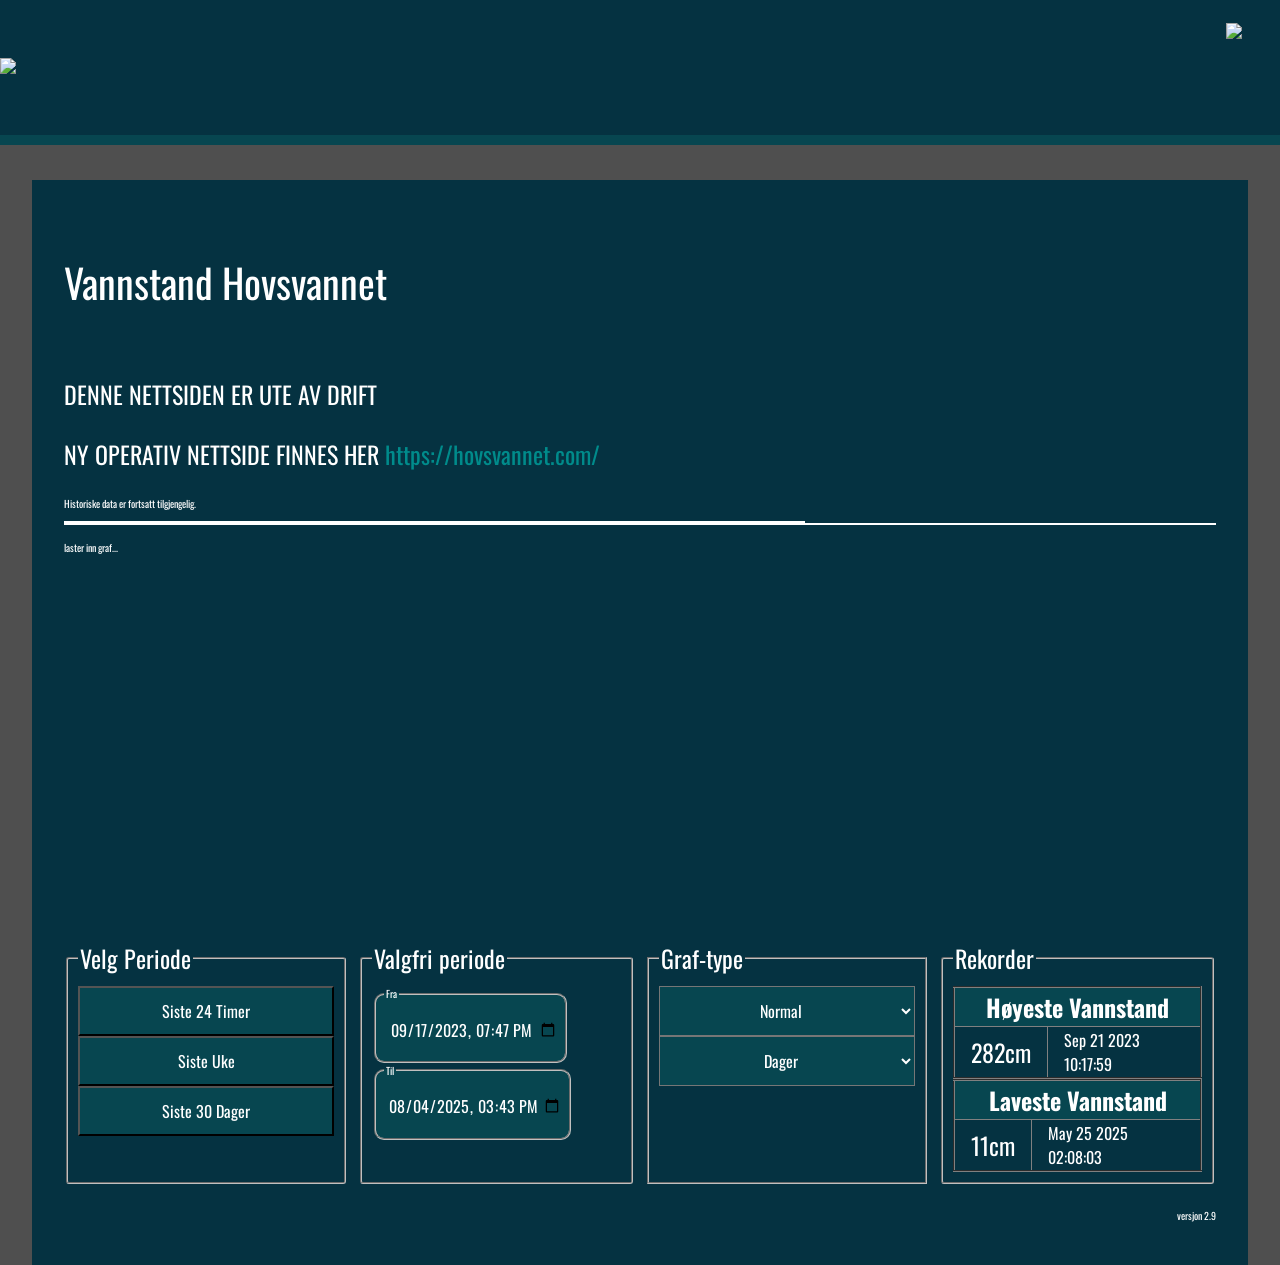
==== firebase/public/waterLevel.html @ f844af87 "Add info and link to new https://hovsvannet.com/ website" ====
<!DOCTYPE html>
<html lang="no">
<head>
    <meta charset="UTF-8">
    <title>Hovsvannet</title>
    <link href="logoHovsvannet.png" sizes="96x96" rel="icon" type="image/png">
    <link rel="stylesheet" href="hovsvannet.css">
    <link href="https://fonts.googleapis.com/css2?family=Oswald:wght@500&display=swap" rel="stylesheet">
    
    <script src="https://www.gstatic.com/firebasejs/9.0.2/firebase-app-compat.js"></script>
    <script src="https://www.gstatic.com/firebasejs/9.0.2/firebase-database-compat.js"></script>
    <script src="https://www.gstatic.com/charts/loader.js"></script>
    <script src="waterLevelFile.js"></script>
    <script src="waterLevelScript.js"></script>
</head>
<body>
    <nav class="navbar">
        <a href="index.html"><img src="logoHovsvannet.png" style="height: 15vh;"></a>
        <div class="menuDiv">
            <img src="menuIconWhite.png" style="height: 10vh; float: right; " onclick="toggleDropdown()" >
            <div id="myDropdown" class="dropdown-content">
                <a href="index.html">Temperatur i Hovsvannet</a>
                <a href="waterLevel.html">Vannstand Hovsvannet</a>
                <a href="about.html">Info om Hovsvannet</a>
            </div>
        </div>
    </nav>

    <div style="height: 20vh;"></div>

    <div class="centerDiv">
        <div class="div">
            <p class="title2">Vannstand Hovsvannet</p>
            <div class="grid-container" style="border-bottom: 2px solid white;">
                <div class="grid-container" style="border-bottom: 2px solid white;">
                    <div>
                        <p id="lastMeasurement" style="margin-bottom: 0;" class="title3">DENNE NETTSIDEN ER UTE AV DRIFT</p>
                        <p class="title3">NY OPERATIV NETTSIDE FINNES HER <a href="https://hovsvannet.com/">https://hovsvannet.com/</a></p>
                        <p id="lastMeasurementDate" style="margin-top: 0;">Historiske data er fortsatt tilgjengelig.</p>
                    </div>
                </div>
            </div>
            <br>
        <div id="myChart" style="width:100%; max-width:2000px; height:400px; ">laster inn graf...</div>
        <div class="grid">
            <div class="velgIntervallDiv" >
                <fieldset class="title3" style=" border-radius: 3px; background-color: rgb(5, 50, 65); padding: 10px;"> 
                    <legend>Velg Periode</legend>
                    <div>
                        <button onclick="setDataInterval(24*60*60*1000)">Siste 24 Timer</button>
                        <button onclick="setDataInterval(7*24*60*60*1000)">Siste Uke</button>
                        <button onclick="setDataInterval(30*24*60*60*1000)">Siste 30 Dager</button>                      
                    </div>
                </fieldset>
            </div>

            <div class="velgIntervallDiv">
                    <fieldset style="border-radius: 3px; background-color: rgb(5, 50, 65); padding: 10px;">
                        <legend class="title3">Valgfri periode</legend>
                        <fieldset style="border-radius: 10px; display: inline-block; background-color: rgb(7, 70, 80);">
                            <legend>Fra</Frame></legend>
                            <input class="dateInput" style="border:none;" type="datetime-local" oninput="chooseInterval(hovsvannet.graphType, hovsvannet.intervalSize)" id="startDateSelector">
                        </fieldset>
                        
                        <fieldset style="border-radius: 10px; display: inline-block; background-color: rgb(7, 70, 80)">
                            <legend>Til</Frame></legend>
                            <input class="dateInput" style="border:none;" type="datetime-local" oninput="chooseInterval(hovsvannet.graphType, hovsvannet.intervalSize)" id="endDateSelector">
                        </fieldset>
                    </fieldset>
            </div>

            <div class="velgIntervallDiv">
                <fieldset style="background-color: rgb(5, 50, 65); padding: 10px;">
                    <legend class="title3">Graf-type</legend>
                    <select class="averageTypeSelect" id="graphTypeSelect" oninput="graphTypeSwitch()">
                        <option value="normal">Normal</option>
                        <option value="average">Gjennomsnitt</option>
                        <option value="stigningsgrad">Stigningsgrad</option>
                    </select>
                    <select class="averageTypeSelect" id="intervalSizeSelect" oninput="intervalSizeSwitch()">
                        <option value="0">Timer</option>
                        <option selected value="1">Dager</option>
                        <option value="2">Måneder</option>
                    </select>
                </fieldset>
            </div>

            <div class="velgIntervallDiv">
                <fieldset class="title3" style=" border-radius: 3px; background-color: rgb(5, 50, 65); padding: 10px;"> 
                    <legend>Rekorder</legend>
                    <div>
                        <table border="2">
                            <thead>
                                <th colspan="2">Høyeste Vannstand</th>
                            </thead>
                            <tbody>
                                <tr id="maxRecordTable">
                                
                                </tr>
                            </tbody>
                            
                        </table>
                        <table border="2">
                            <thead>
                                <th colspan="2">Laveste Vannstand</th>
                            </thead>
                            <tbody>
                                <tr id="minRecordTable">
                                
                                </tr>
                            </tbody>
                        </table>
                        
                    </div>
                </fieldset>
            </div>
            
        </div>
            <p class="title3" id="error"></p>
            
            <p style="text-align: right;"> versjon 2.9 </p>  
    </div>
    <script>
        getDataFromDB()
        
        //-------------------------------------------------------------------------------------------------
        //Menu
        function toggleDropdown() {
            document.getElementById("myDropdown").classList.toggle("show");
        }

    </script>
</body>
</html>
---- firebase/public/hovsvannet.css ----
body{
    background-color: rgb(79, 79, 79);
    color:white;
    margin: 0;
    font-size: 62.5%;
    font-family: 'oswald', 'verdana', 'sans-serif';
}

.grid-container {
    display: grid;
    grid-template-columns: auto auto auto
  }

.navbar{
    display: flex;
    justify-content: space-between;
    align-items: center;
    background-color: rgb(5,50,65);
    height: 15vh;
    border-bottom: 10px solid rgb(7, 70, 80) ;
    position: fixed;
    width: 100vw;
}

.centerDiv{
    display: flex;
    justify-content: center;
}

a{
    text-decoration: none;
    color:darkcyan;
}

iframe{
    width: 100%;
}

.dateInput{
    height: 50px;
    color: white;
    text-align: center;
    display: inline-block;
    background-color: rgb(7, 70, 80);
    font-family: 'oswald';
    font-size: 1rem;
}
.averageTypeSelect{
    width: 20vw;
    height: 50px;
    color: white;
    text-align: center;
    display: inline-block;
    background-color: rgb(7, 70, 80);
    font-family: 'oswald';
    font-size: 1rem;
}

.velgIntervallDiv{
    display: grid;
    grid-template-rows: 1fr;
}

.div{
    background-color: rgb(5, 50, 65);
    width: 90%;
    padding: 2.5vw;  
}

.grid{
    display: grid;
    grid-template-columns: 1fr 1fr 1fr 1fr;
    gap: 10px;
    
}
.title2{
    font-size: 2.5rem;
}

.title3{
    font-size: 1.5rem;
}

table{
    border-collapse: collapse;
    font-size: 1.5rem;
}

th{
    background-color: rgb(7, 70, 80);
}

td{
    padding-right: 1rem;
    padding-left: 1rem;
}

button{
    background-color: rgb(7, 70, 80);
    color: white;
    width: 20vw;
    height: 50px;
    font-family: 'Oswald', sans-serif;
    font-size: 1rem;
}

button:hover {
    transition: .2s;
    background-color: white;
    color: black;
}

.dropdown-content {
    display: none;
    position: absolute;
    min-width: 20vw;
    background-color: rgb(7, 85, 95);
    box-shadow: 0px 8px 16px 0px rgba(0,0,0,0.2);
    
  }
  
  .dropdown-content a {
    color: white;
    padding: 12px 16px;
    text-decoration: none;
    display: block;
    
    font-size: 1.5rem;
  }
  
  .dropdown-content a:hover {
      background-color: #ddd;
      color: black;
    }
  
  .show {display: block;}

  .menuDiv {
    margin-right: 3vw; 
    width: 30vw
  }
  .menuDiv img:hover {
      background-color: rgb(7, 85, 95);
  }
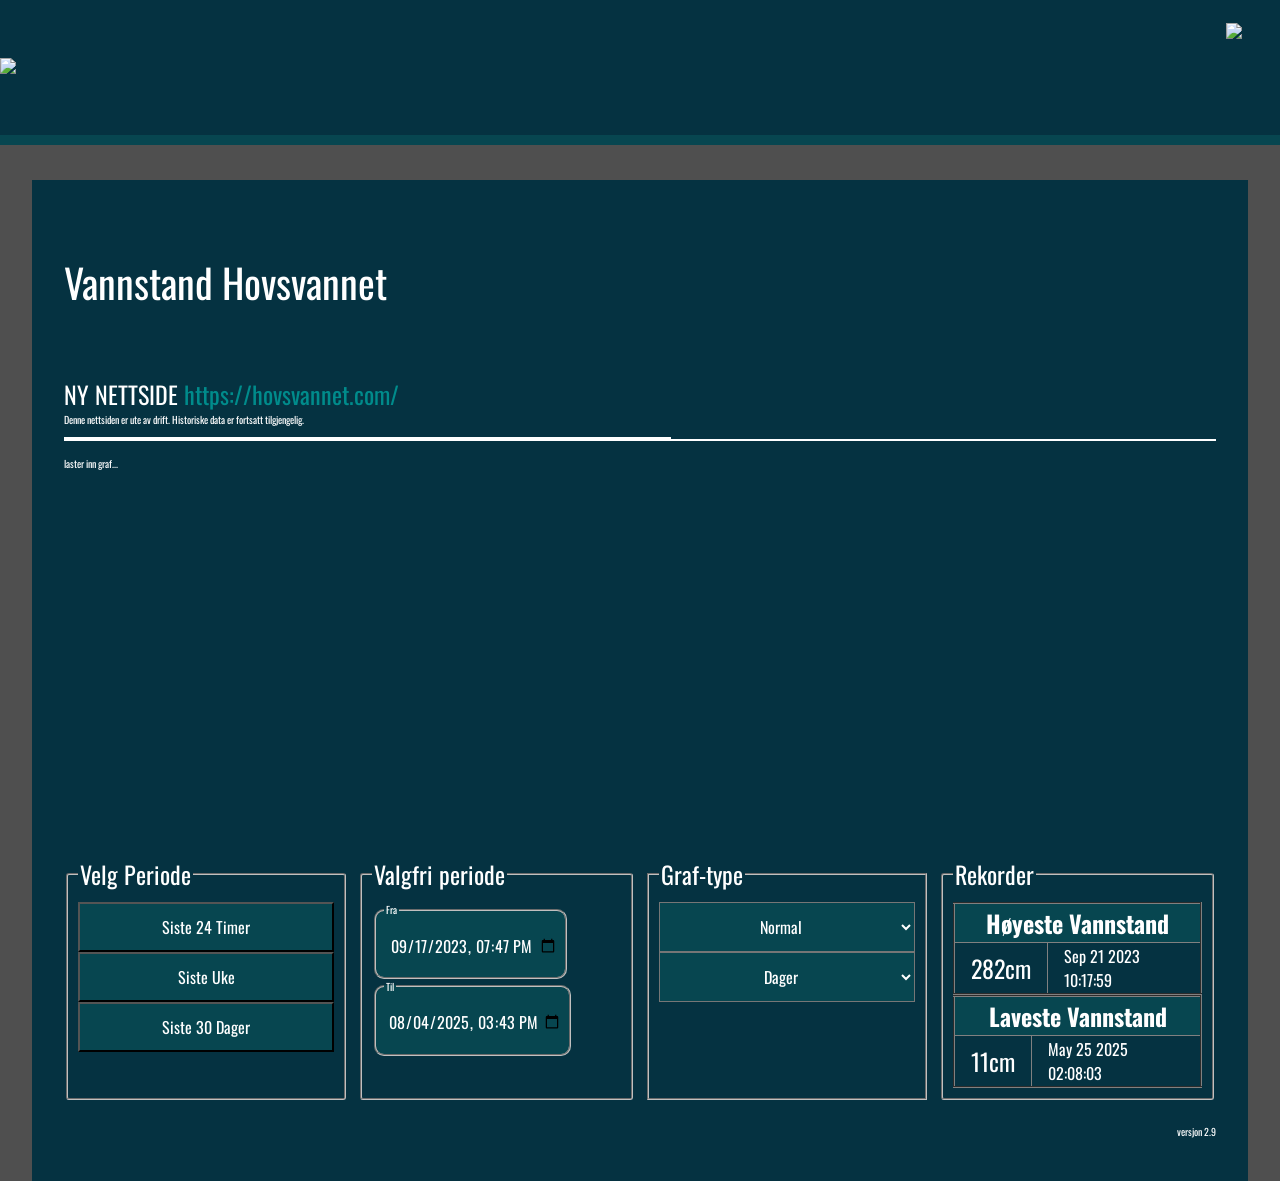
==== commit b738f575: "Update text about new website" ====
--- a/firebase/public/waterLevel.html
+++ b/firebase/public/waterLevel.html
@@ -34,9 +34,8 @@
             <div class="grid-container" style="border-bottom: 2px solid white;">
                 <div class="grid-container" style="border-bottom: 2px solid white;">
                     <div>
-                        <p id="lastMeasurement" style="margin-bottom: 0;" class="title3">DENNE NETTSIDEN ER UTE AV DRIFT</p>
-                        <p class="title3">NY OPERATIV NETTSIDE FINNES HER <a href="https://hovsvannet.com/">https://hovsvannet.com/</a></p>
-                        <p id="lastMeasurementDate" style="margin-top: 0;">Historiske data er fortsatt tilgjengelig.</p>
+                        <p id="lastMeasurement" style="margin-bottom: 0;" class="title3">NY NETTSIDE <a href="https://hovsvannet.com/">https://hovsvannet.com/</a></p>
+                        <p id="lastMeasurementDate" style="margin-top: 0;">Denne nettsiden er ute av drift. Historiske data er fortsatt tilgjengelig.</p>
                     </div>
                 </div>
             </div>
